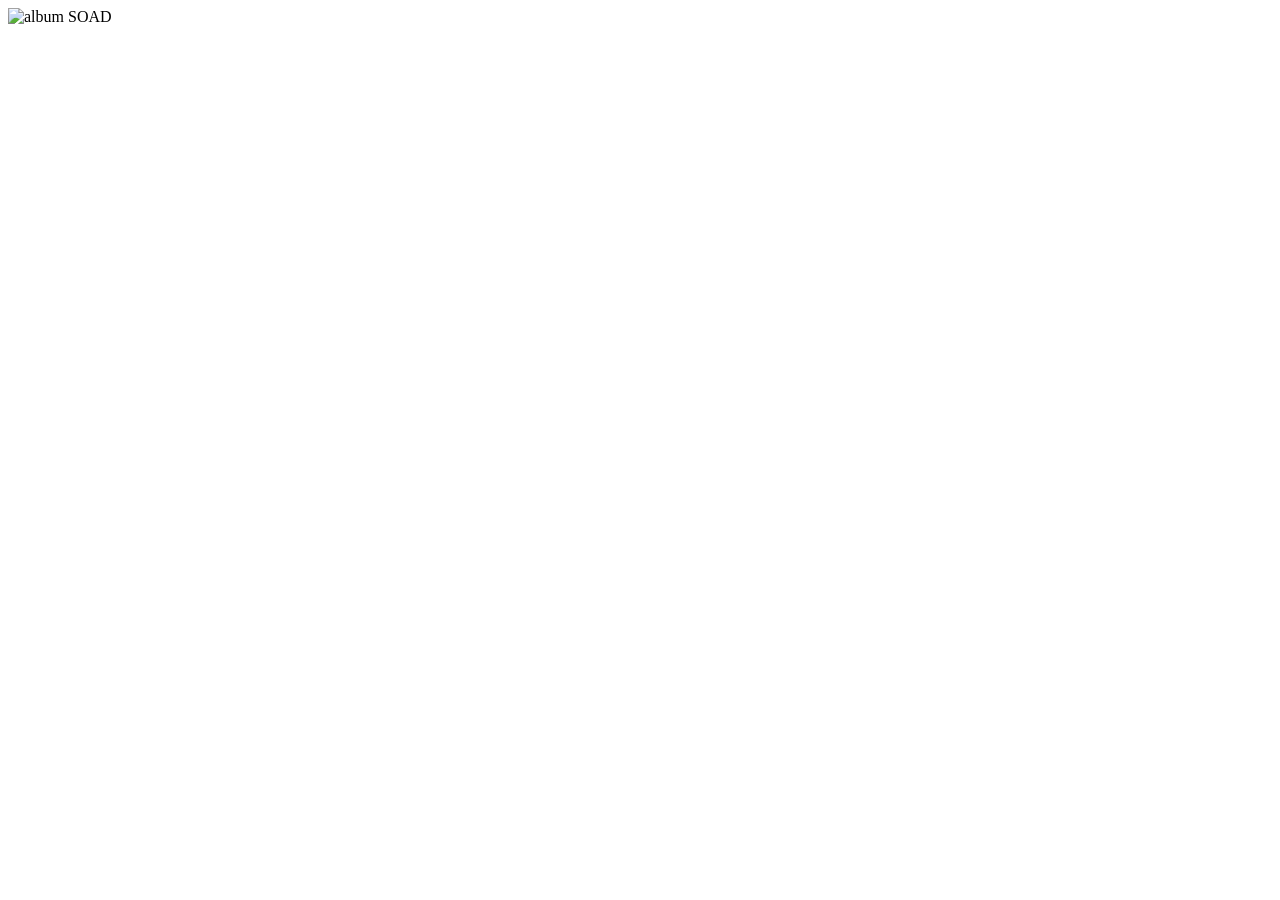
==== albuns.html @ aad9db58 "Add files via upload" ====
<DOCTYPE html>
    <html lang="pt-br">

    <head>
        <meta charset="UTF-8">
        <title>sistem safadown</title>
        <link rel="stylesheet" type="text/css" href="estilos.css">
    </head>

    <body>

        <header>

        </header>

        <article>
            <img src="imagens/ALBsoad.png" alt="album SOAD">
        </article>

        <footer>

        </footer>

    </body>

    </html>
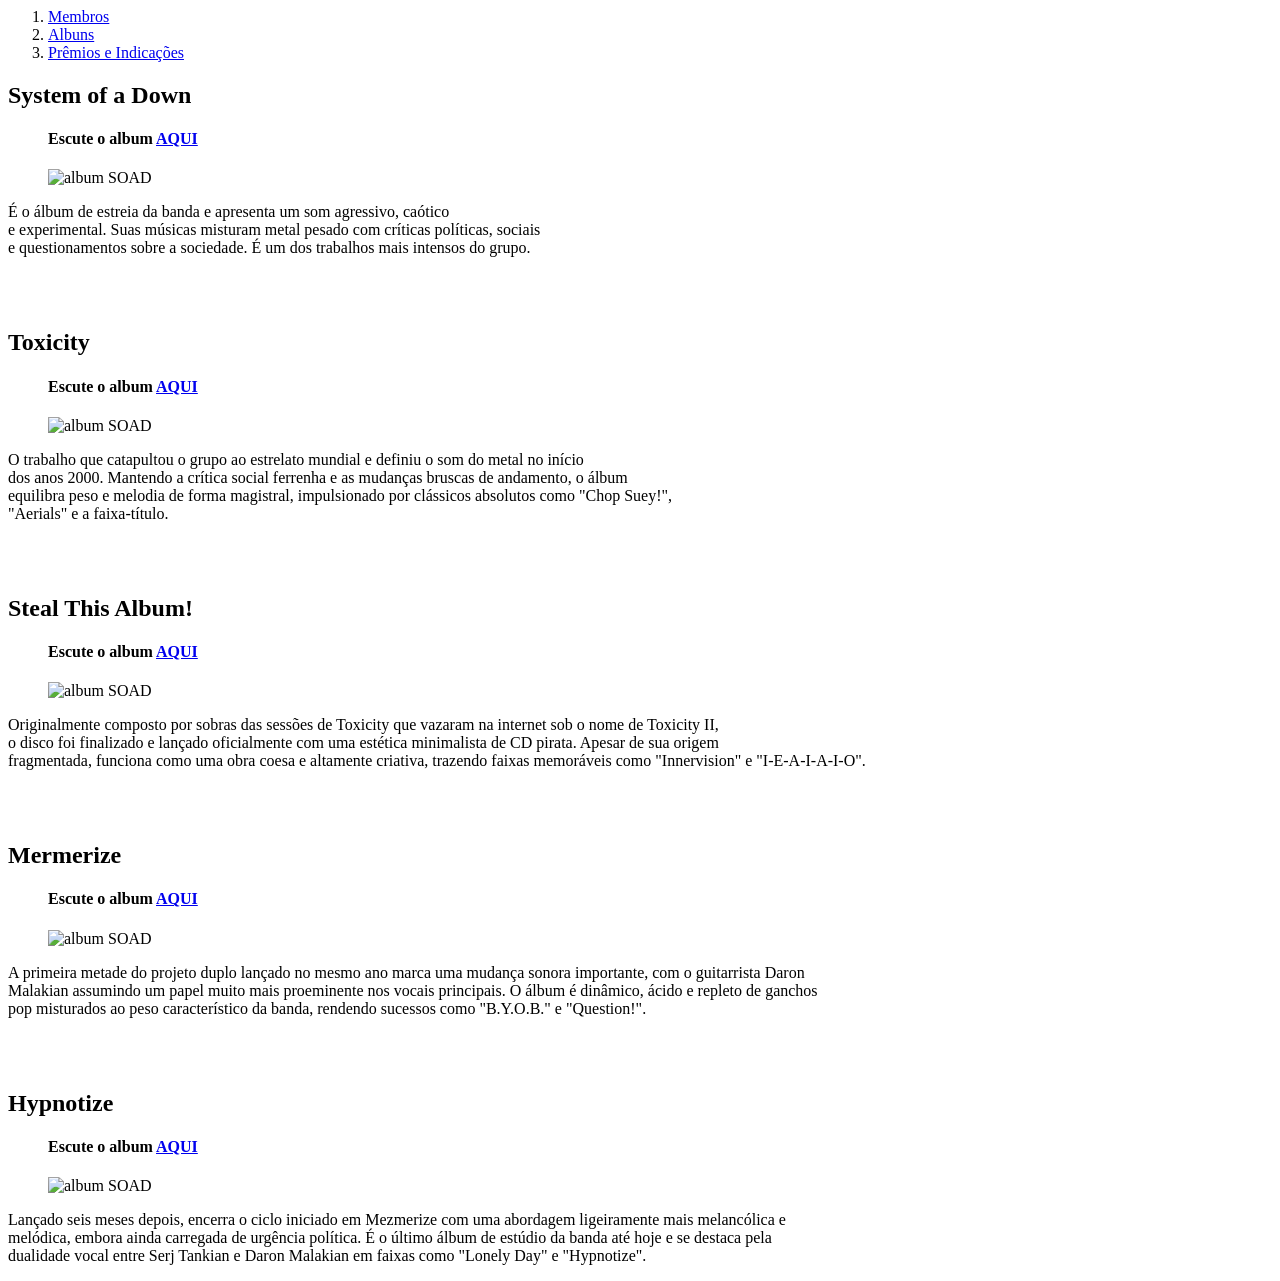
==== commit 1362659f: "novas paginas add albuns.html e premios.html" ====
--- a/albuns.html
+++ b/albuns.html
@@ -11,10 +11,110 @@
 
         <header>
 
+            <nav id="menu">
+                <ol>
+                    <li><a href="membros.html">Membros</a></li>
+                    <li><a href="albuns.html">Albuns</a></li>
+                    <li><a href="premio.html">Prêmios e Indicações</a></li>
+                </ol>
+
+            </nav>
+
         </header>
 
         <article>
-            <img src="imagens/ALBsoad.png" alt="album SOAD">
+            <h2 class="titulos">System of a Down</h2>
+
+            <figure>
+            <figcaption>
+                <h4>Escute o album <a href="https://open.spotify.com/intl-pt/album/4T0mAffZnPKUW2QTcSX5zG?si=EC3Kp8uoSrqLerbxNOtczA" target="_blank">AQUI</a></h4>
+            </figcaption>
+
+            <img src="imagens/ALBsoad.png" alt="album SOAD" class="foto_alb">
+            </figure>
+
+            <span class="txt_alb">
+                <p> É o álbum de estreia da banda e apresenta um som agressivo, caótico <br>
+                    e experimental. Suas músicas misturam metal pesado com críticas políticas, sociais <br>
+                    e questionamentos sobre a sociedade. É um dos trabalhos mais intensos do grupo. <br>
+                </p>
+                 <br>
+            </span>
+
+            <br>
+
+            <h2 class="titulos">Toxicity</h2>
+            <figure>
+            <figcaption>
+                <h4>Escute o album <a href="https://open.spotify.com/album/5AOu8nTJSHWiIDxPvcIDRF?si=2uTXM4nSR4aMEpyC2Ps4lA" target="_blank">AQUI</a></h4>
+            </figcaption>
+            <img src="imagens/ALBtoxicity.jpg" alt="album SOAD" class="foto_alb">
+            </figure>
+
+            <span class="txt_alb">
+                <p> 
+                    O trabalho que catapultou o grupo ao estrelato mundial e definiu o som do metal no início <br>
+                    dos anos 2000. Mantendo a crítica social ferrenha e as mudanças bruscas de andamento, o álbum <br>
+                    equilibra peso e melodia de forma magistral, impulsionado por clássicos absolutos como "Chop Suey!", <br>
+                    "Aerials" e a faixa-título.
+                </p>
+                 <br>
+            </span>
+            <br>
+            <h2 class="titulos">Steal This Album!</h2>
+
+            <figure>
+            <figcaption>
+                <h4>Escute o album <a href="https://open.spotify.com/album/6lA1sGw7eCv27bcpd5E0wT?si=-NgybhhZQum2tf12D-m8nA" target="_blank">AQUI</a></h4>
+            </figcaption>
+            <img src="imagens/ALBsteal.jpg" alt="album SOAD" class="foto_alb">
+            </figure>
+
+            <span class="txt_alb">
+                <p>
+                    Originalmente composto por sobras das sessões de Toxicity que vazaram na internet sob o nome de Toxicity II,<br>
+                    o disco foi finalizado e lançado oficialmente com uma estética minimalista de CD pirata. Apesar de sua origem <br>
+                    fragmentada, funciona como uma obra coesa e altamente criativa, trazendo faixas memoráveis como "Innervision" e "I-E-A-I-A-I-O". <br>
+                </p>
+                 <br>
+            </span>
+            <br>
+            <h2 class="titulos">Mermerize</h2>
+
+            <figure>
+            <figcaption>
+                <h4>Escute o album <a href="https://open.spotify.com/album/0cn6MHyx4YuZauaB7Pb66o?si=al61nR3pSVmb8jCsMKZGSg" target="_blank">AQUI</a></h4>
+            </figcaption>
+            <img src="imagens/ALBmerme.jpg" alt="album SOAD" class="foto_alb">
+            </figure>
+
+            <span class="txt_alb">
+                <p> 
+                    A primeira metade do projeto duplo lançado no mesmo ano marca uma mudança sonora importante, com o guitarrista Daron <br>
+                    Malakian assumindo um papel muito mais proeminente nos vocais principais. O álbum é dinâmico, ácido e repleto de ganchos <br>
+                    pop misturados ao peso característico da banda, rendendo sucessos como "B.Y.O.B." e "Question!".<br>
+                </p>
+
+                <br>
+            </span>
+            <br>
+            <h2 class="titulos">Hypnotize</h2>
+
+            <figure>
+            <figcaption>
+                <h4>Escute o album <a href="https://open.spotify.com/album/3QxX3NbWyLlLG6lP1xveL3?si=XEmo1jdvRQ2RyPkNDgqyXw" target="_blank">AQUI</a></h4>
+            </figcaption>
+            <img src="imagens/ALBhypno.jpg" alt="album SOAD" class="foto_alb">
+            </figure>
+
+            <span class="txt_alb">
+                <p> 
+                    Lançado seis meses depois, encerra o ciclo iniciado em Mezmerize com uma abordagem ligeiramente mais melancólica e <br>
+                    melódica, embora ainda carregada de urgência política. É o último álbum de estúdio da banda até hoje e se destaca pela <br> 
+                    dualidade vocal entre Serj Tankian e Daron Malakian em faixas como "Lonely Day" e "Hypnotize". <br>
+                </p>
+
+            </span>
         </article>
 
         <footer>
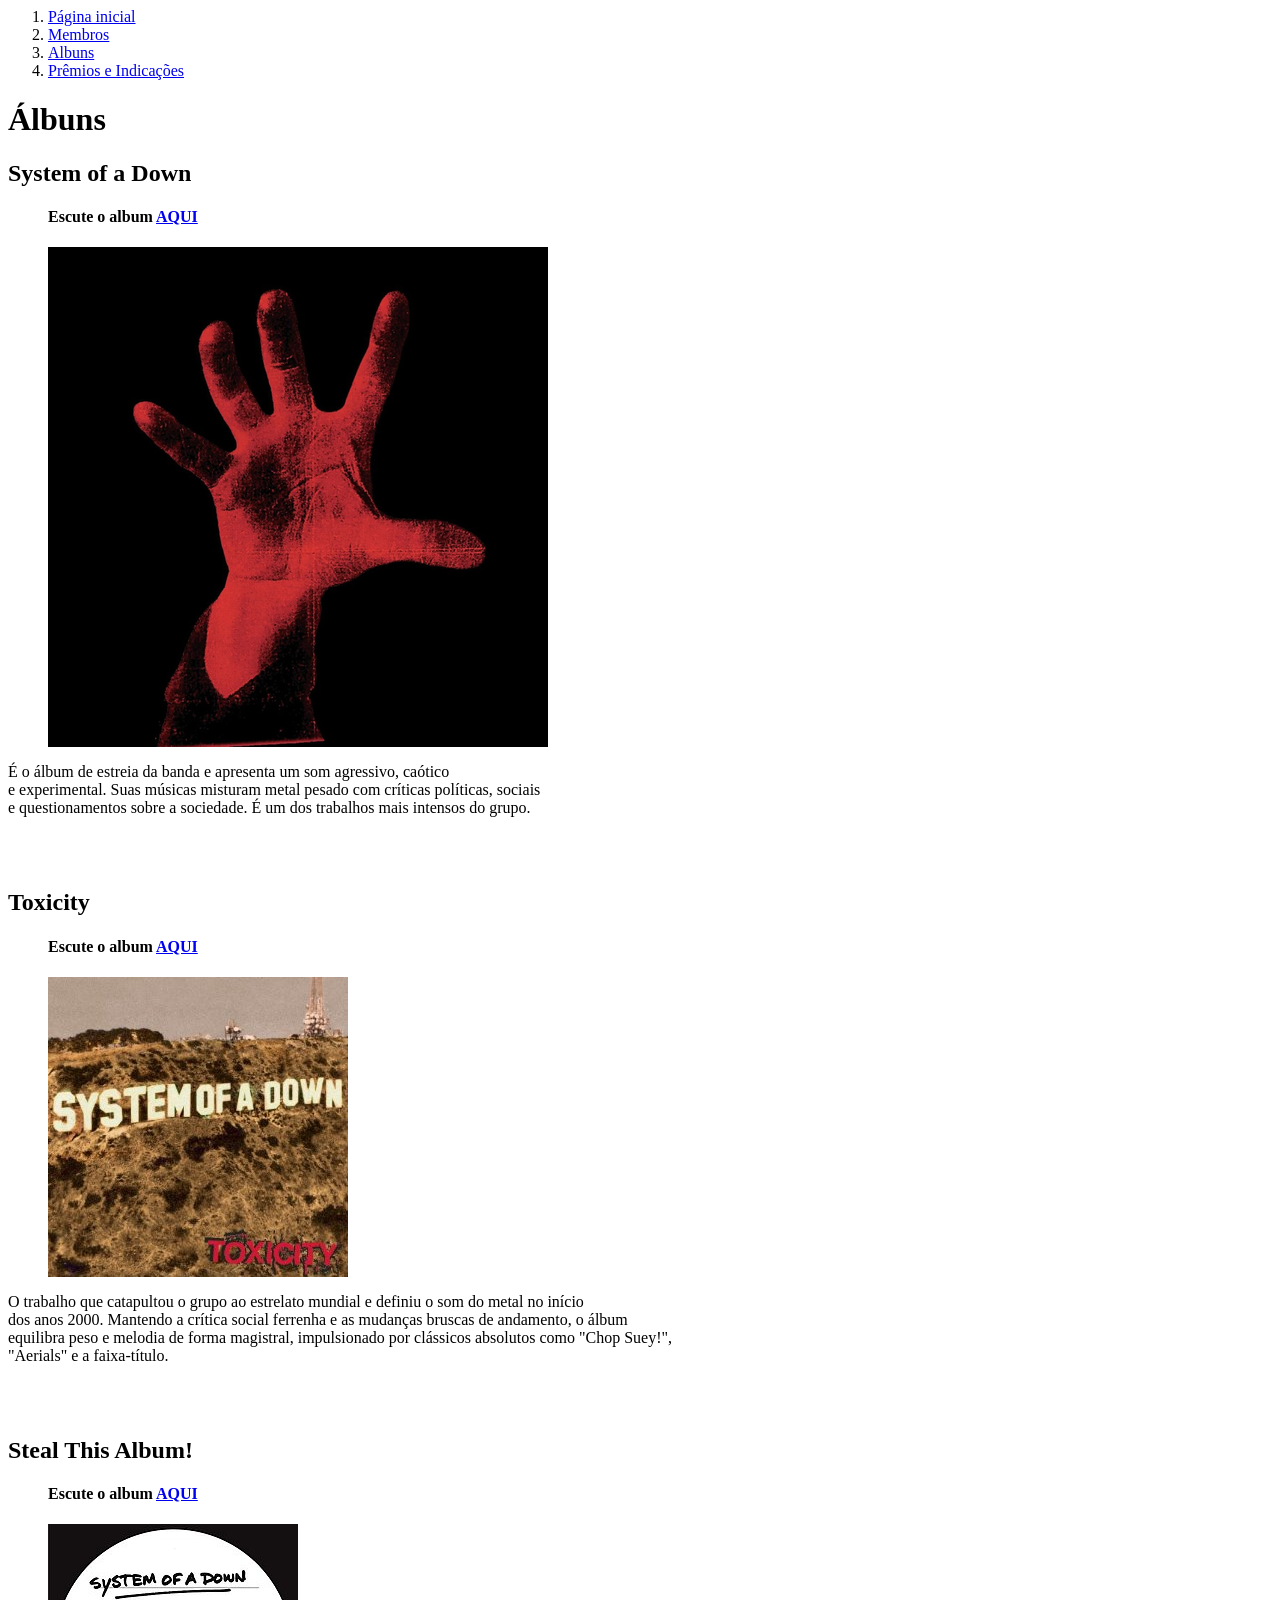
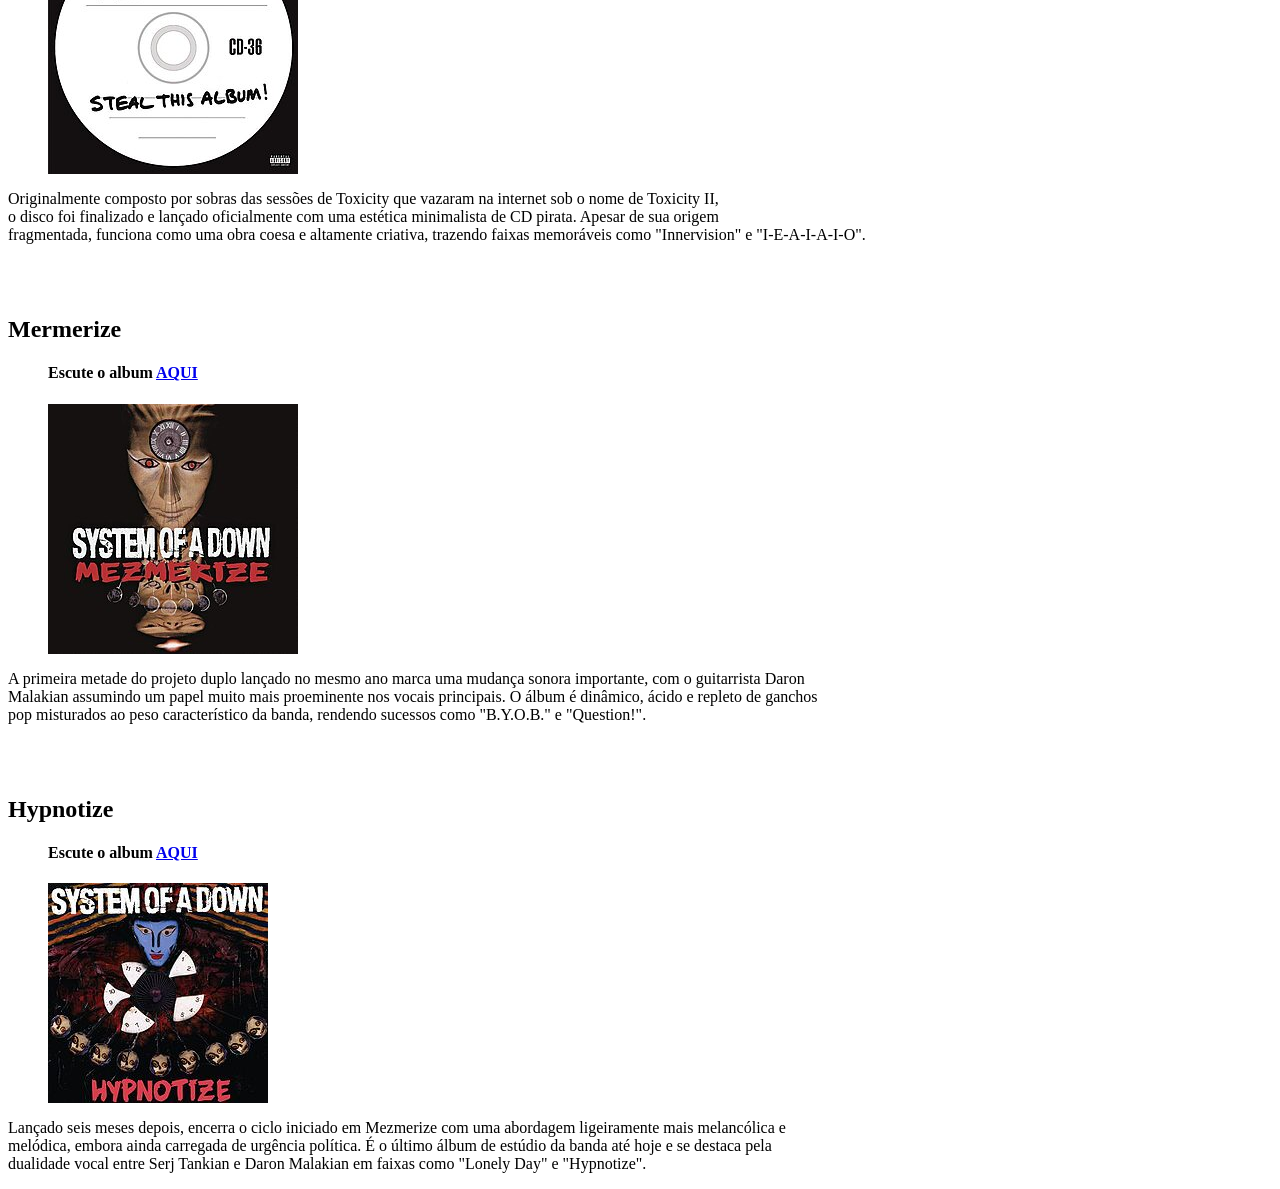
==== commit 7f458cca: "Atualiza site e adiciona imagens" ====
--- a/albuns.html
+++ b/albuns.html
@@ -3,7 +3,7 @@
 
     <head>
         <meta charset="UTF-8">
-        <title>sistem safadown</title>
+        <title>Álbuns</title>
         <link rel="stylesheet" type="text/css" href="estilos.css">
     </head>
 
@@ -11,20 +11,24 @@
 
         <header>
 
-            <nav id="menu">
-                <ol>
-                    <li><a href="membros.html">Membros</a></li>
-                    <li><a href="albuns.html">Albuns</a></li>
-                    <li><a href="premio.html">Prêmios e Indicações</a></li>
-                </ol>
+            <nav id="menu">   
 
-            </nav>
+        <ol>
+                <li><a href="index.html">Página inicial</a></li>
+                <li><a href="membros.html">Membros</a></li>
+                <li><a href="albuns.html">Albuns</a></li>
+                <li><a href="premio.html">Prêmios e Indicações</a></li>
+        </ol>
+
+        </nav>
+
+        <h1 class="titulo">Álbuns</h1>
 
         </header>
 
         <article>
+
             <h2 class="titulos">System of a Down</h2>
-
             <figure>
             <figcaption>
                 <h4>Escute o album <a href="https://open.spotify.com/intl-pt/album/4T0mAffZnPKUW2QTcSX5zG?si=EC3Kp8uoSrqLerbxNOtczA" target="_blank">AQUI</a></h4>
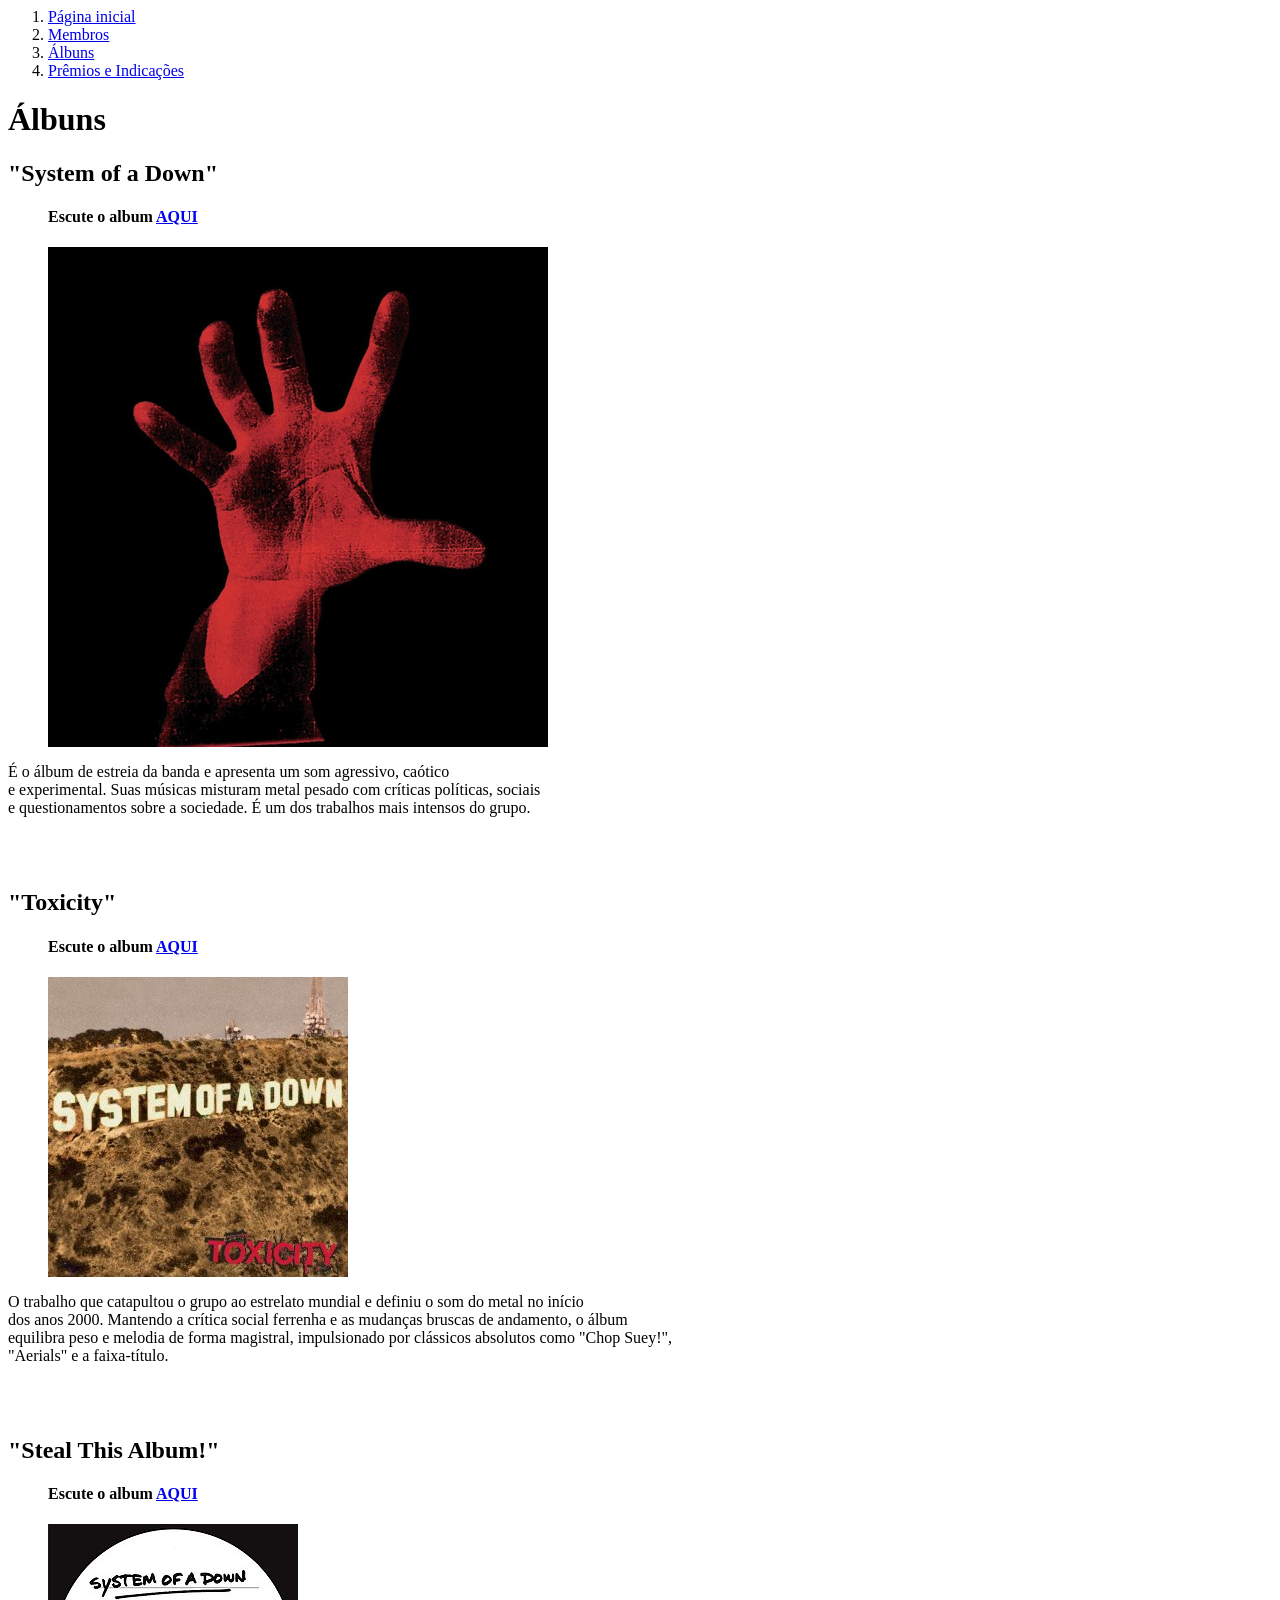
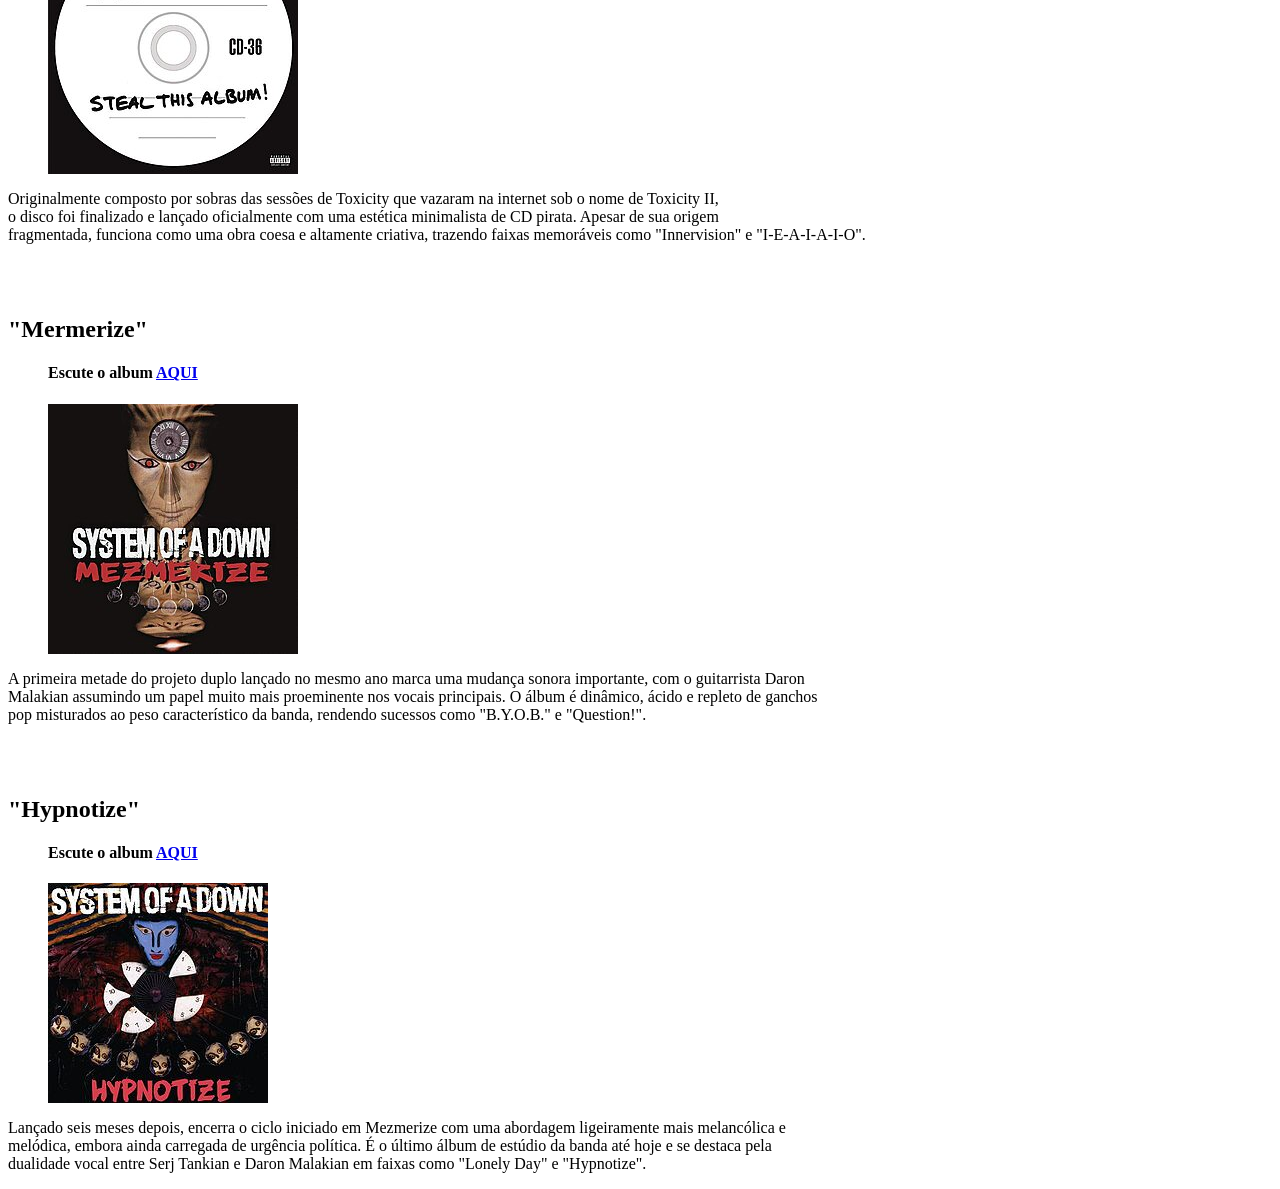
==== commit c240a5dd: "Atualização legal" ====
--- a/albuns.html
+++ b/albuns.html
@@ -16,7 +16,7 @@
         <ol>
                 <li><a href="index.html">Página inicial</a></li>
                 <li><a href="membros.html">Membros</a></li>
-                <li><a href="albuns.html">Albuns</a></li>
+                <li><a href="albuns.html">Álbuns</a></li>
                 <li><a href="premio.html">Prêmios e Indicações</a></li>
         </ol>
 
@@ -28,7 +28,7 @@
 
         <article>
 
-            <h2 class="titulos">System of a Down</h2>
+            <h2 class="titulos">"System of a Down"</h2>
             <figure>
             <figcaption>
                 <h4>Escute o album <a href="https://open.spotify.com/intl-pt/album/4T0mAffZnPKUW2QTcSX5zG?si=EC3Kp8uoSrqLerbxNOtczA" target="_blank">AQUI</a></h4>
@@ -47,7 +47,7 @@
 
             <br>
 
-            <h2 class="titulos">Toxicity</h2>
+            <h2 class="titulos">"Toxicity"</h2>
             <figure>
             <figcaption>
                 <h4>Escute o album <a href="https://open.spotify.com/album/5AOu8nTJSHWiIDxPvcIDRF?si=2uTXM4nSR4aMEpyC2Ps4lA" target="_blank">AQUI</a></h4>
@@ -65,7 +65,7 @@
                  <br>
             </span>
             <br>
-            <h2 class="titulos">Steal This Album!</h2>
+            <h2 class="titulos">"Steal This Album!"</h2>
 
             <figure>
             <figcaption>
@@ -83,7 +83,7 @@
                  <br>
             </span>
             <br>
-            <h2 class="titulos">Mermerize</h2>
+            <h2 class="titulos">"Mermerize"</h2>
 
             <figure>
             <figcaption>
@@ -102,7 +102,7 @@
                 <br>
             </span>
             <br>
-            <h2 class="titulos">Hypnotize</h2>
+            <h2 class="titulos">"Hypnotize"</h2>
 
             <figure>
             <figcaption>
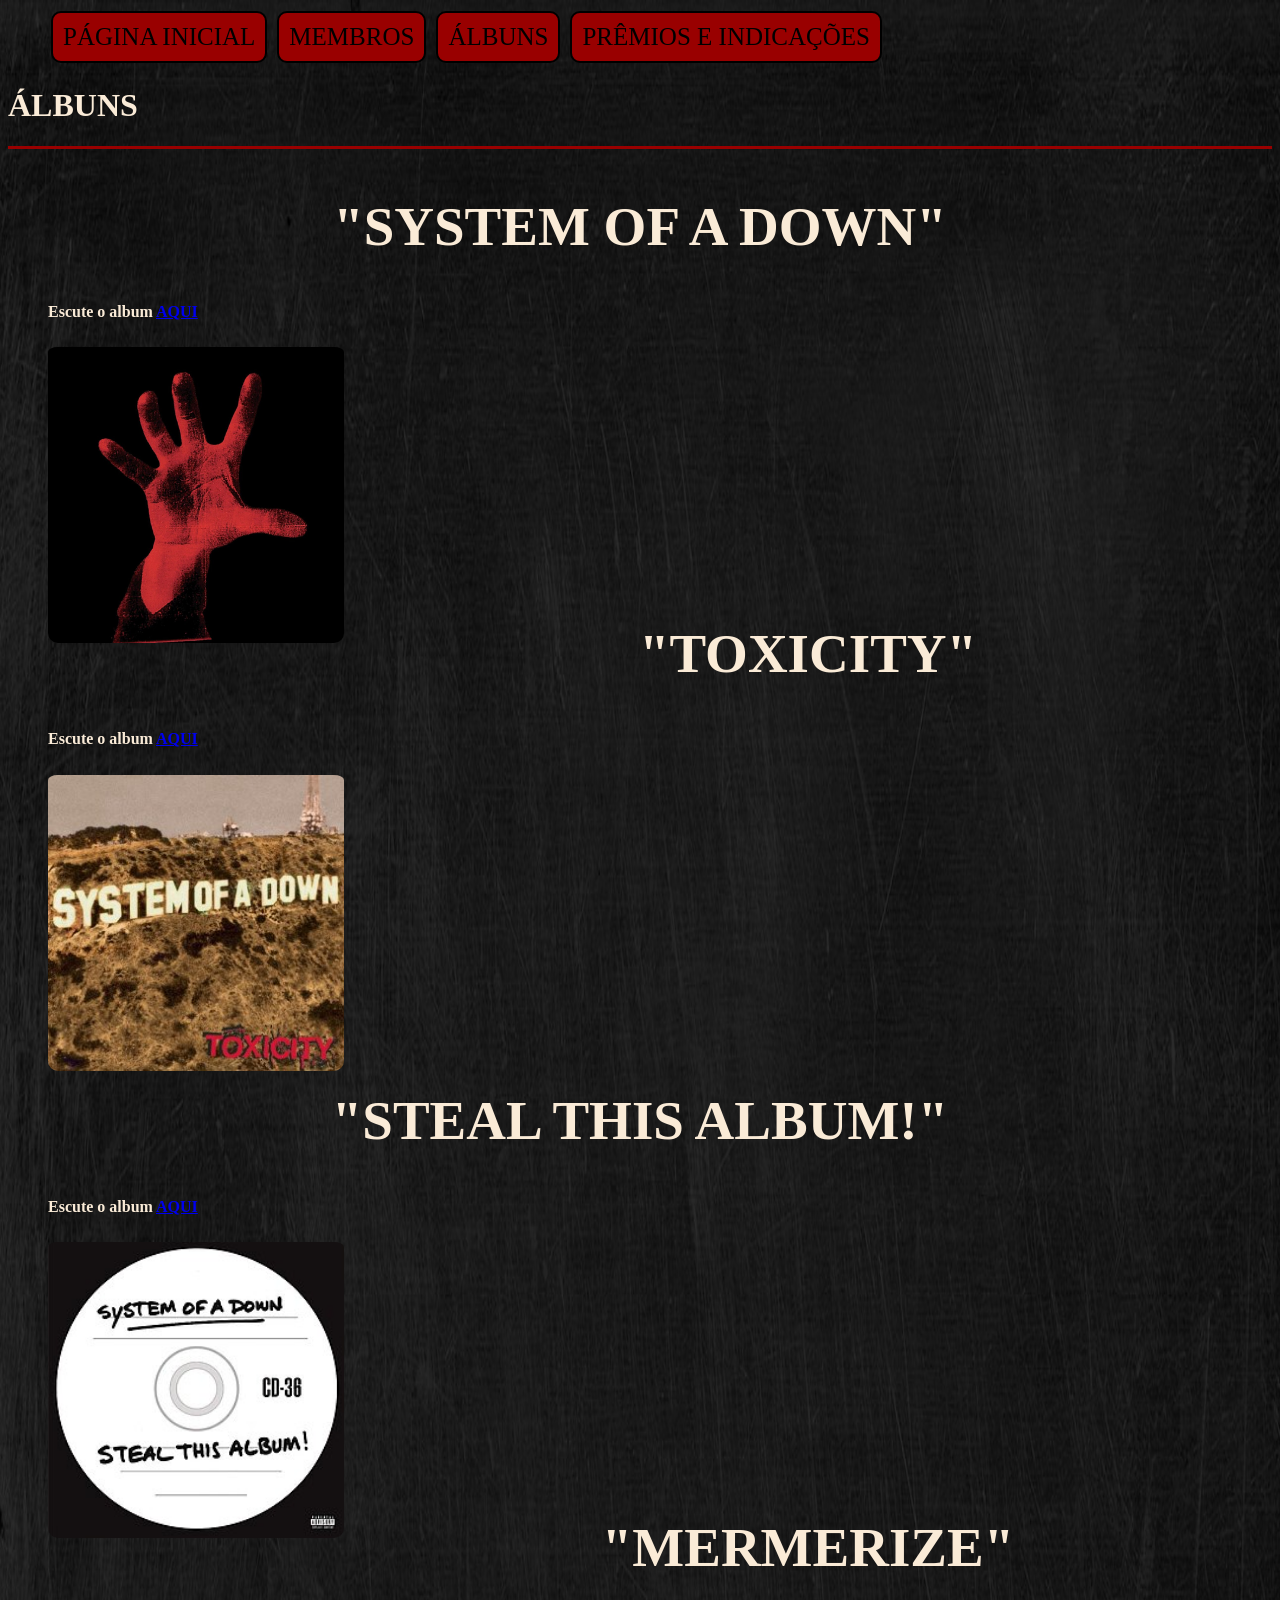
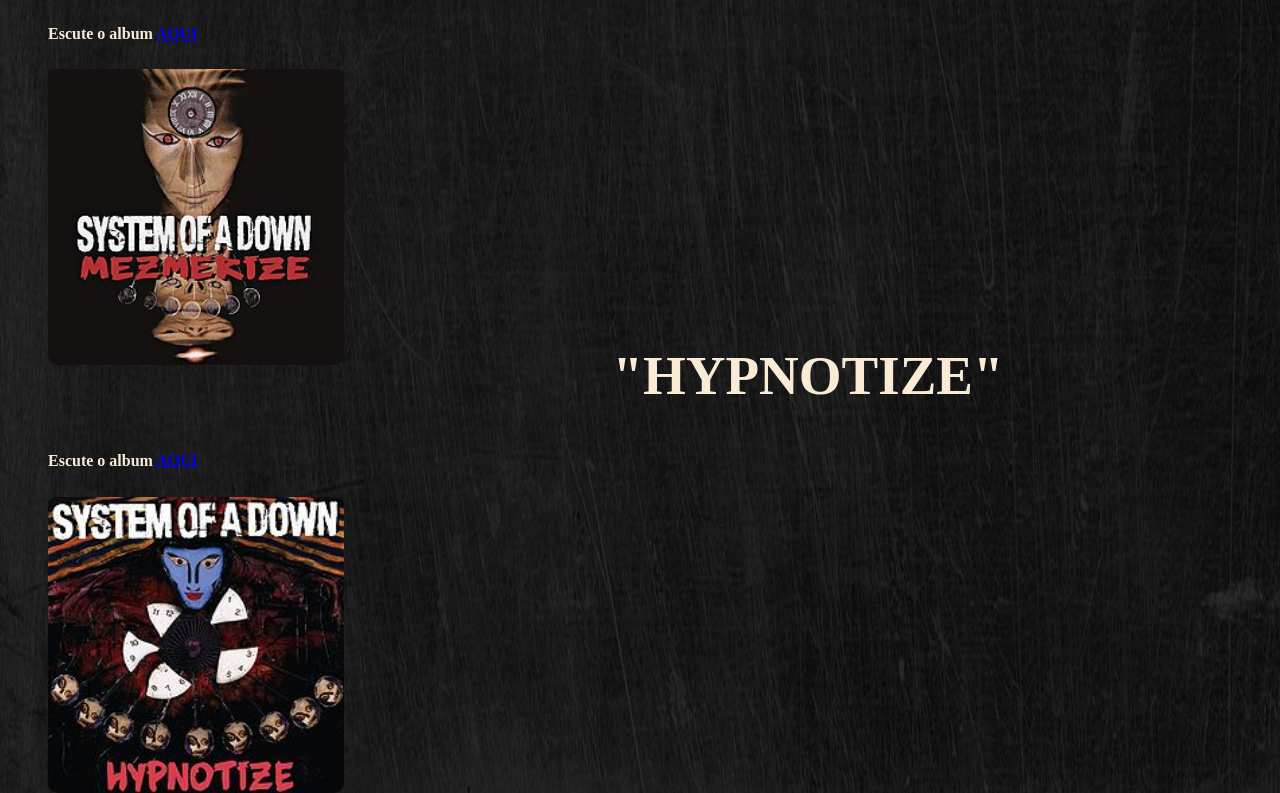
==== commit 09de0565: "Css no vercel" ====
--- a/albuns.html
+++ b/albuns.html
@@ -4,7 +4,7 @@
     <head>
         <meta charset="UTF-8">
         <title>Álbuns</title>
-        <link rel="stylesheet" type="text/css" href="estilos.css">
+        <link rel="stylesheet" type="text/css" href="ESTILOS.CSS">
     </head>
 
     <body>
--- a/ESTILOS.CSS
+++ b/ESTILOS.CSS
@@ -0,0 +1,132 @@
+@charset "UTF-8";
+
+@import url('https://fonts.googleapis.com/css2?family=Felipa&family=Jim+Nightshade&family=New+Rocker&family=Sedgwick+Ave+Display&display=swap');
+@import url('https://fonts.googleapis.com/css2?family=New+Rocker&family=Sedgwick+Ave+Display&display=swap');
+
+body {
+    background: url("imagens/fundo.jpg") no-repeat;
+    background-size: 100% 100%;
+}
+
+header {
+    border-bottom: #990000 solid 3px;
+}
+
+img.foto_alb {
+	width: 25%;
+	padding-top: 5px;
+	border-radius: 10px;
+	float: left;
+	transition: all 1.5s;
+}
+
+.txt_alb{
+    color: transparent;
+    font-size: 40px;
+    letter-spacing: -30px;
+    transition: all 1.5s;
+    text-align: justify;
+	text-indent: 50px;
+}
+
+.txt_alb:hover {
+    letter-spacing: normal;
+    color: antiquewhite;
+}
+
+h2 {
+    text-align: center;
+    font-size: 55px;
+    color: antiquewhite;
+}
+/*PREMIOS*/
+
+table.tabela {
+    background-color: rgb(19, 19, 19);
+    border: #990000 solid 1px;
+    border-spacing: 0px;
+    color: antiquewhite;
+    margin: 2 auto;
+}
+
+.tabela th{
+    border: #990000 solid 5px;
+    font-family: Jim Nightshade;
+    font-size: 25px;
+}
+
+.tabela td{
+    border: #990000 solid 5px;
+    text-align: center;
+    font-family: Jim Nightshade;
+    font-size: 25px;
+}
+
+h4 {
+    color: antiquewhite;
+
+}
+
+.descricao {
+    color: antiquewhite;
+}
+
+nav#menu ol {
+	list-style: none;
+	text-transform: uppercase;
+}
+
+nav#menu li {
+	display: inline-block;
+	margin: 3px;
+	padding: 10px;
+	border-radius: 10px;
+	background-color: #990000;
+	transition: background-color 2s, transform 1s;
+    border: solid 2px black;
+    font-family: New Rocker;
+}
+
+nav#menu a {
+	color: black;
+	text-decoration: none;
+}
+
+nav#menu a:hover {
+	color: white;
+}
+.subtitulos{
+    color: antiquewhite;
+    font-family: New Rocker;
+}
+.class p{
+    color: antiquewhite;
+}
+.textos{
+    color: antiquewhite;
+    font-family: Jim Nightshade;
+    font-size: 25px;
+}
+.titulo{
+    color: antiquewhite;
+    text-transform: uppercase;
+    font-family: New Rocker;
+}
+.fotonaoalbum{
+    border: solid 8px black;
+    border-radius: 10px;
+    width: 45%;
+}
+.titulos{
+    text-align: center;
+    text-transform: uppercase;
+    font-family: New Rocker;
+}
+li{
+    font-family: Jim Nightshade;
+    font-size: 25px;
+}
+p{
+    font-family: Jim Nightshade;
+    font-size: 35px;
+}
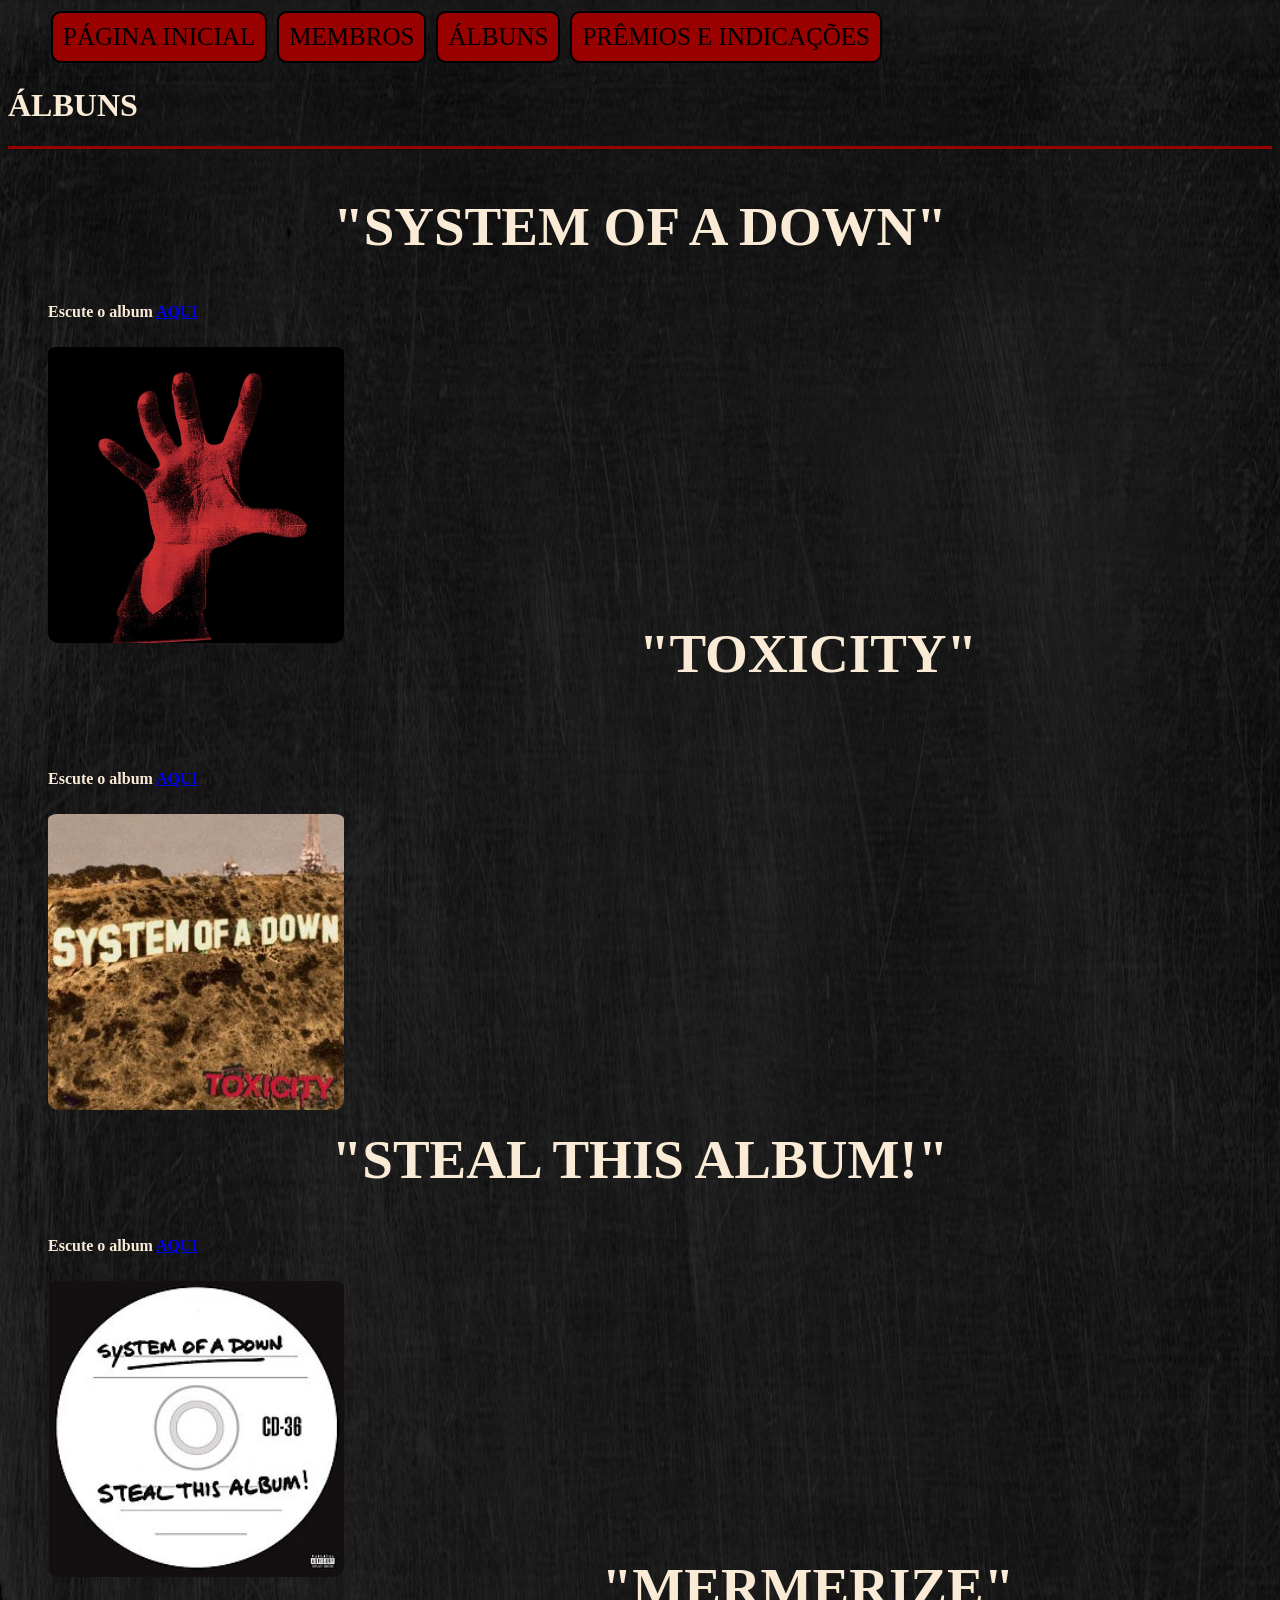
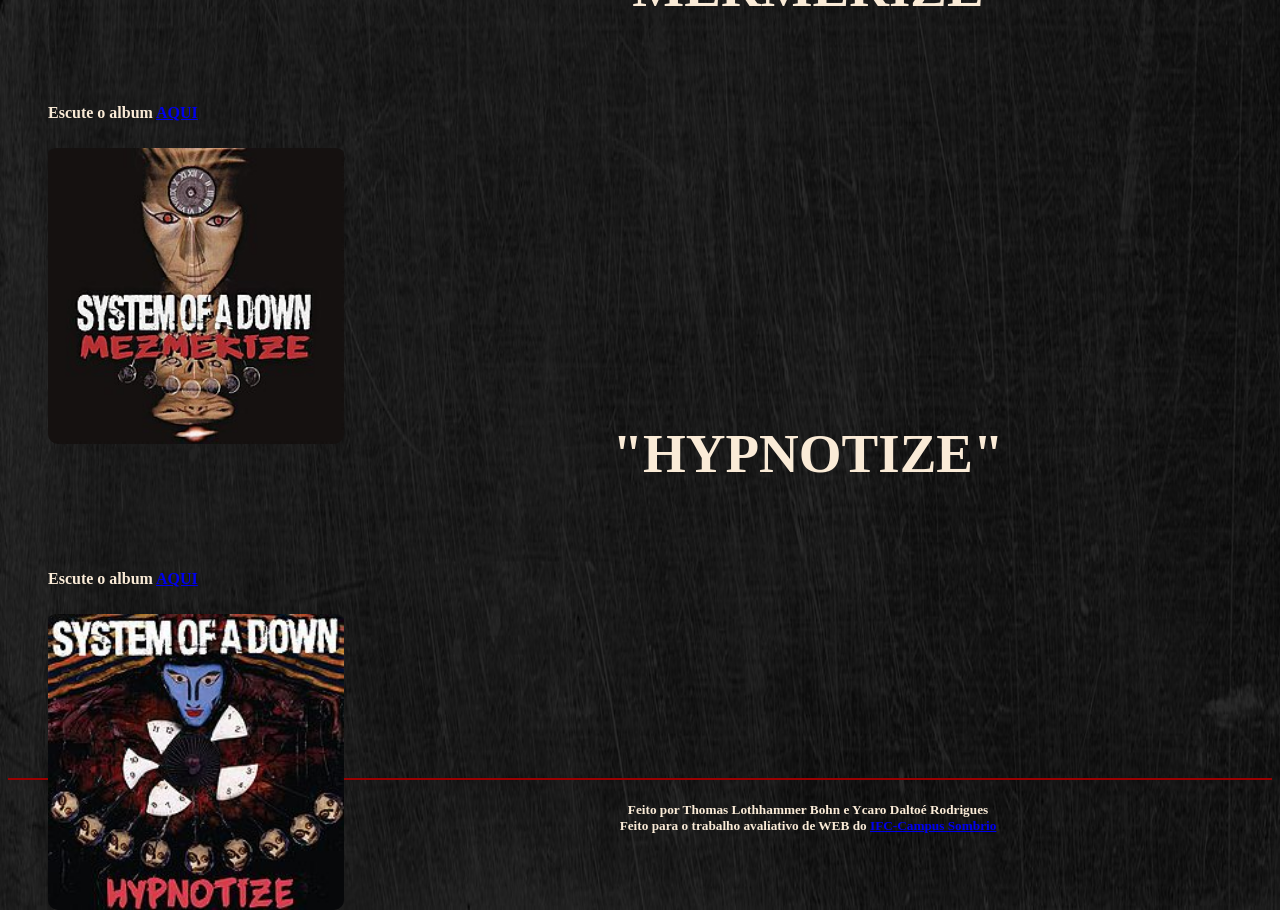
==== commit 53e513ca: "footer e outras correçoes" ====
--- a/albuns.html
+++ b/albuns.html
@@ -48,6 +48,7 @@
             <br>
 
             <h2 class="titulos">"Toxicity"</h2>
+            <br>
             <figure>
             <figcaption>
                 <h4>Escute o album <a href="https://open.spotify.com/album/5AOu8nTJSHWiIDxPvcIDRF?si=2uTXM4nSR4aMEpyC2Ps4lA" target="_blank">AQUI</a></h4>
@@ -84,7 +85,7 @@
             </span>
             <br>
             <h2 class="titulos">"Mermerize"</h2>
-
+            <br>
             <figure>
             <figcaption>
                 <h4>Escute o album <a href="https://open.spotify.com/album/0cn6MHyx4YuZauaB7Pb66o?si=al61nR3pSVmb8jCsMKZGSg" target="_blank">AQUI</a></h4>
@@ -103,7 +104,7 @@
             </span>
             <br>
             <h2 class="titulos">"Hypnotize"</h2>
-
+            <br>
             <figure>
             <figcaption>
                 <h4>Escute o album <a href="https://open.spotify.com/album/3QxX3NbWyLlLG6lP1xveL3?si=XEmo1jdvRQ2RyPkNDgqyXw" target="_blank">AQUI</a></h4>
@@ -122,7 +123,10 @@
         </article>
 
         <footer>
-
+            <h5>
+                Feito por Thomas Lothhammer Bohn e Ycaro Daltoé Rodrigues <br>
+                Feito para o trabalho avaliativo de WEB do <a href="https://sombrio.ifc.edu.br/" target="_blank">IFC-Campus Sombrio</a>
+            </h5>
         </footer>
 
     </body>
--- a/ESTILOS.CSS
+++ b/ESTILOS.CSS
@@ -129,4 +129,10 @@
 p{
     font-family: Jim Nightshade;
     font-size: 35px;
+}
+
+footer {
+    border-top: solid 2px #990000;
+	text-align: center;
+    color: antiquewhite;
 }
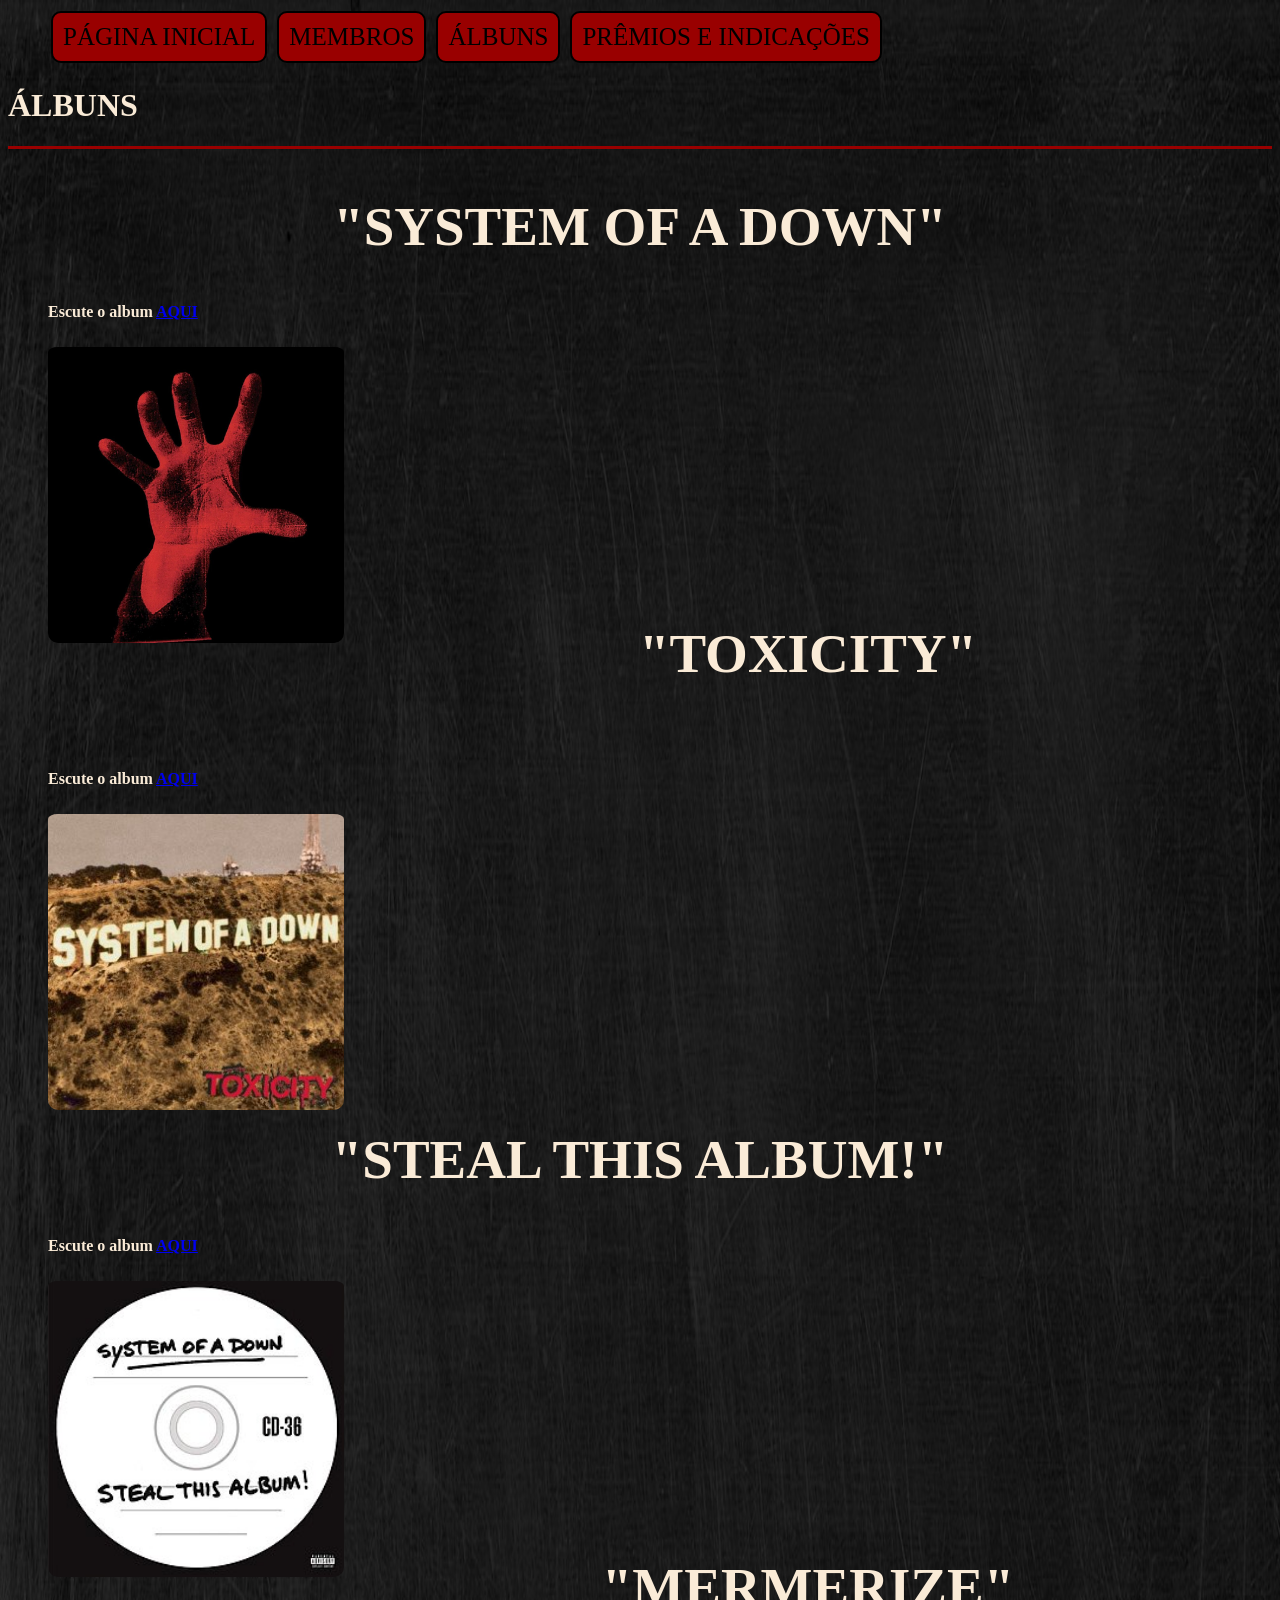
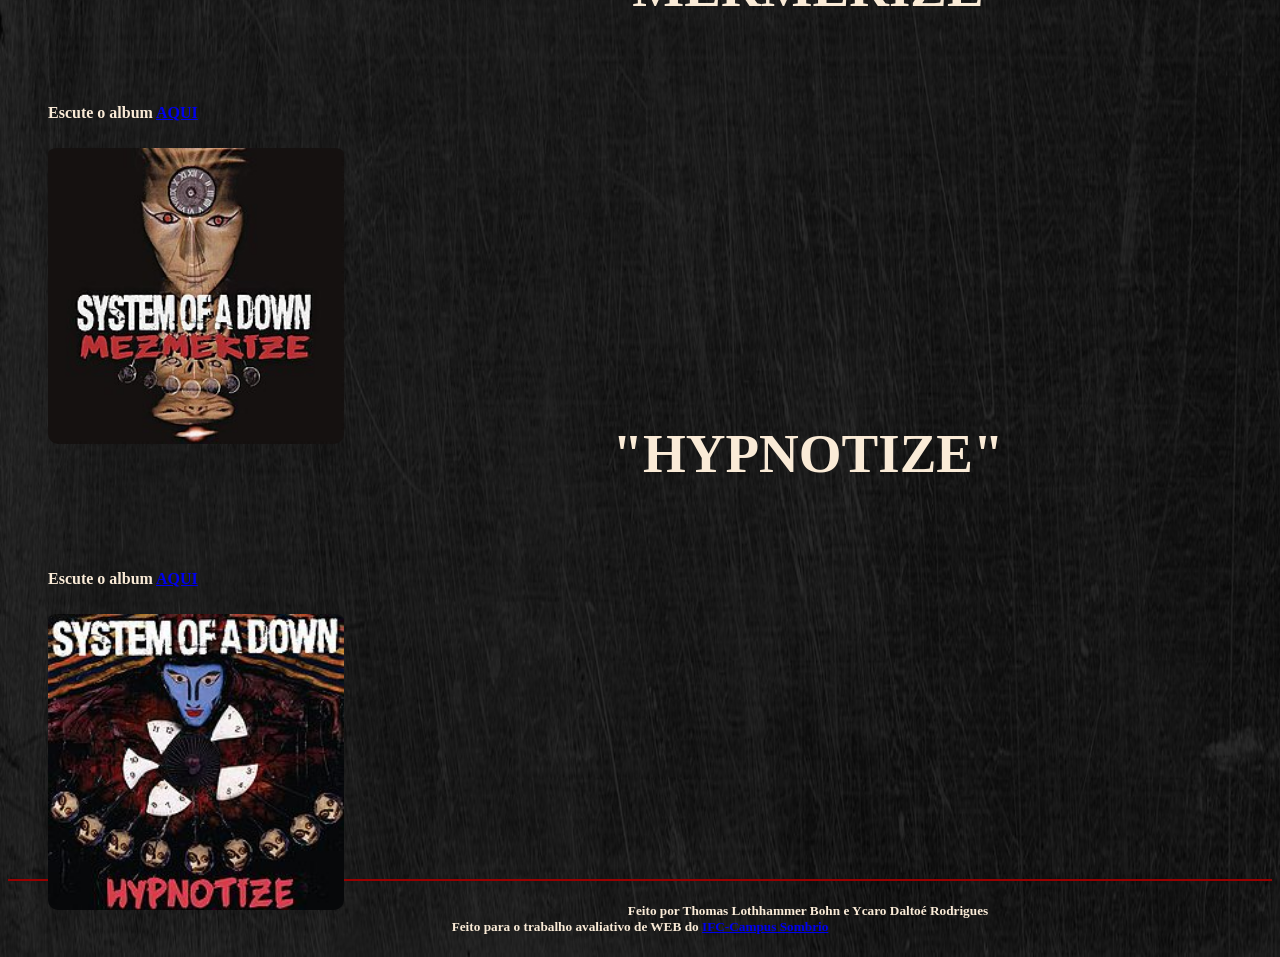
==== commit 28ab6592: "fix albuns.html" ====
--- a/albuns.html
+++ b/albuns.html
@@ -118,8 +118,12 @@
                     melódica, embora ainda carregada de urgência política. É o último álbum de estúdio da banda até hoje e se destaca pela <br> 
                     dualidade vocal entre Serj Tankian e Daron Malakian em faixas como "Lonely Day" e "Hypnotize". <br>
                 </p>
+                <br>
+            </span>
 
-            </span>
+            <br>
+            <br>
+            <br>
         </article>
 
         <footer>
